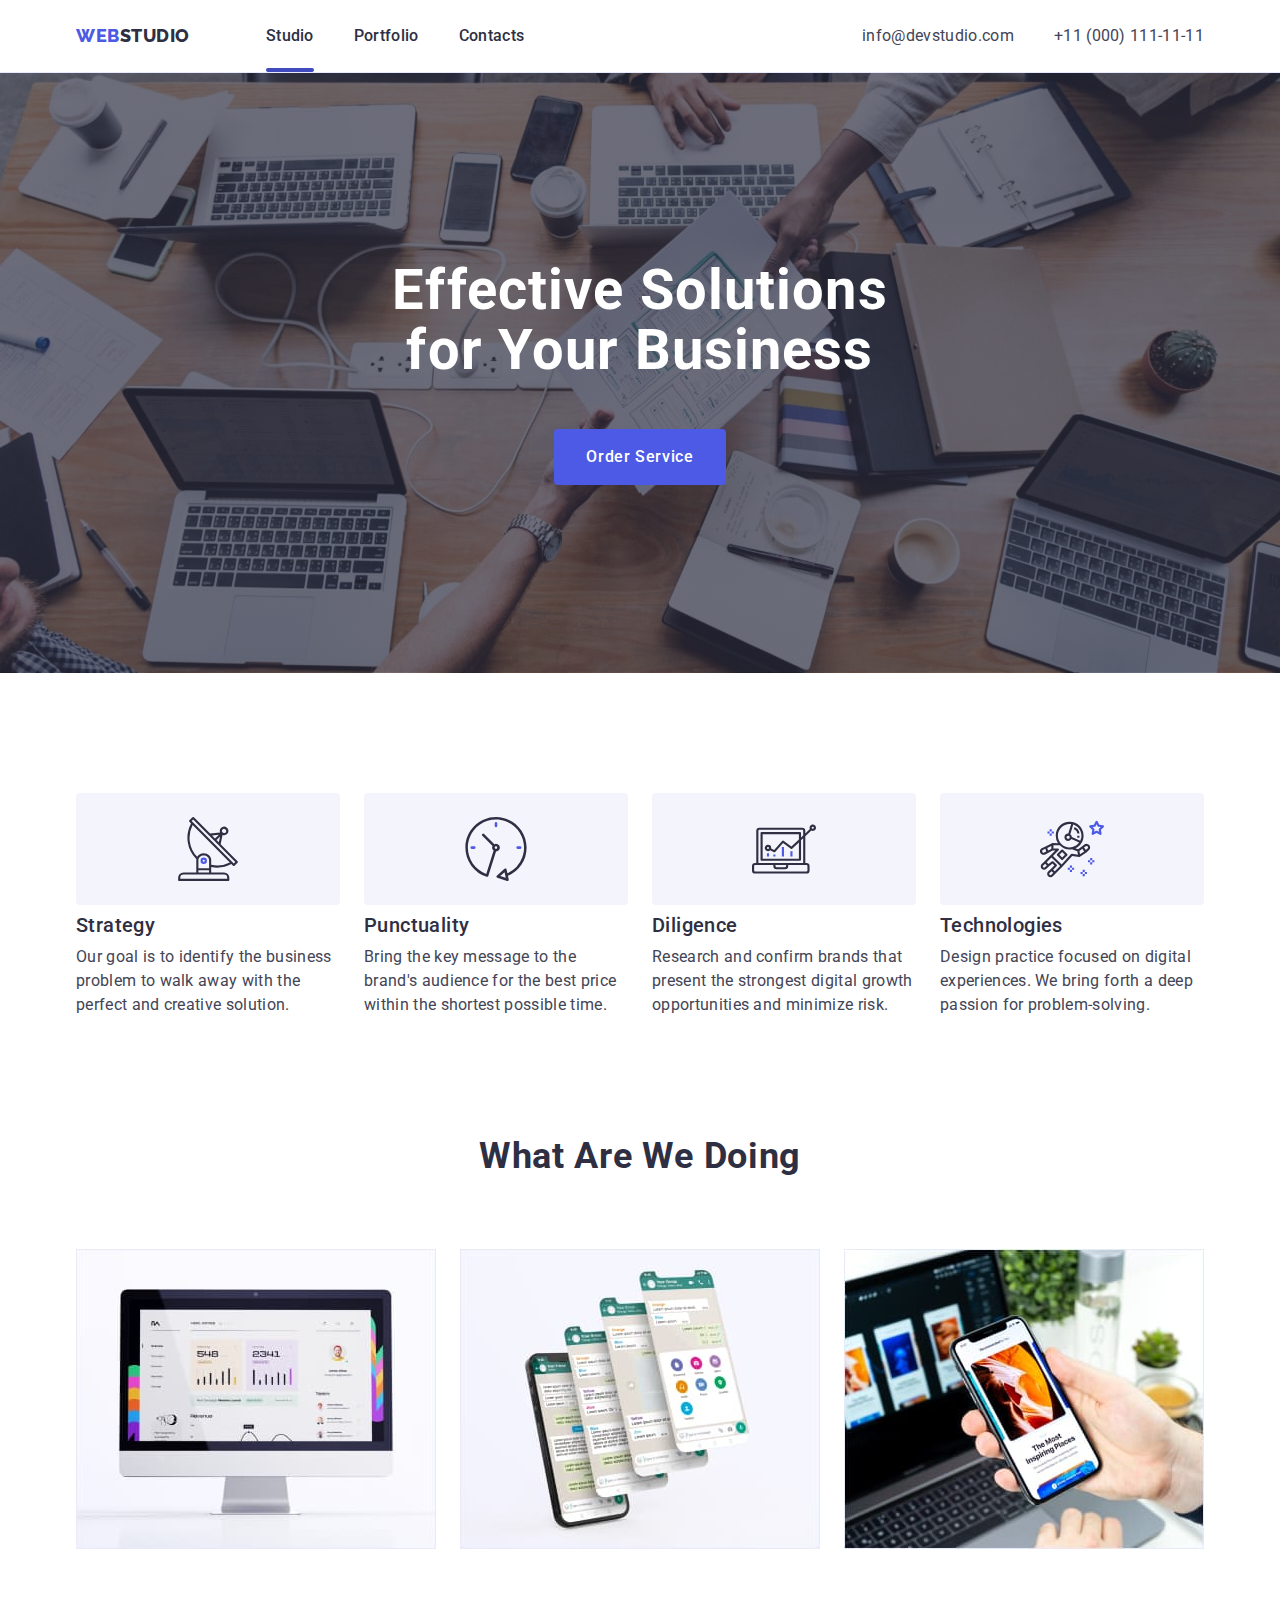
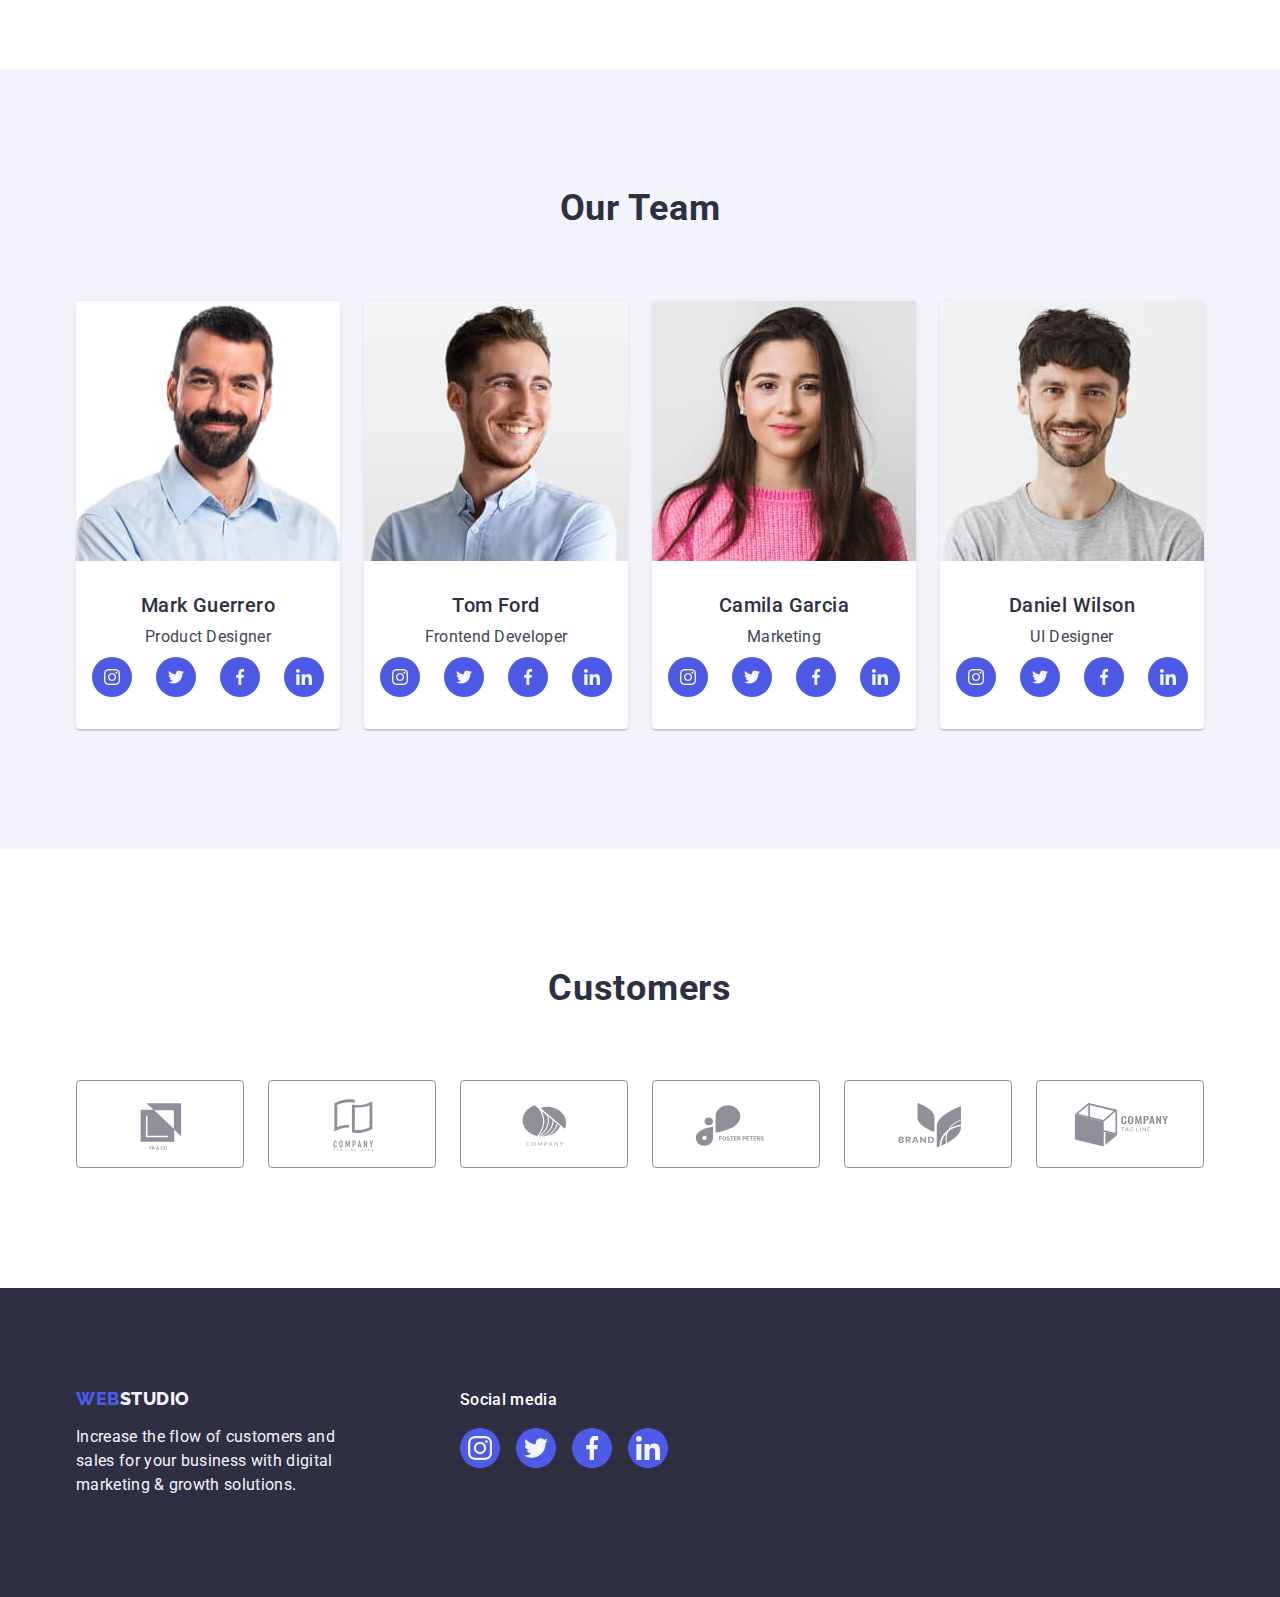
==== index.html @ 1f3f6737 "Initial commit" ====
<!DOCTYPE html>
<html lang="en">
<head>
    <meta charset="UTF-8">
    <meta http-equiv="X-UA-Compatible" content="IE=edge">
    <meta name="viewport" content="width=device-width, initial-scale=1.0">
    <title>Document</title>
    <link rel="preconnect" href="https://fonts.googleapis.com">
    <link rel="preconnect" href="https://fonts.gstatic.com" crossorigin>
    <link href="https://fonts.googleapis.com/css2?family=Raleway:wght@800&family=Roboto:wght@400;500;700&display=swap"
        rel="stylesheet">

    <!--Normalize styles  -->
    <link rel="stylesheet" href="https://cdn.jsdelivr.net/npm/modern-normalize@1.1.0/modern-normalize.min.css">

    <!-- Custom styles -->
    <link rel="stylesheet" href="./css/styles.css">
</head>
<body>
    <header class="page-header">
        <div class="container header-container">
            <nav class="menu">
                <!-- Site logo link -->
                <a class="logo-link link" href="./index.html">
                    Web<span class="logo-studio">Studio</span>
                </a>
                <!-- Section link -->
                <ul class="menu-list list">
                    <li class="menu-item">
                        <a class="menu-link current links-hover link" href="./index.html">
                            Studio
                        </a>
                    </li>
                    <li class="menu-item">
                        <a class="menu-link links-hover link" href="./portfolio.html">
                            Portfolio
                        </a>
                    </li>
                    <li class="menu-item">
                        <a class="menu-link links-hover link" href="">
                            Contacts
                        </a>
                    </li>
                </ul>
            </nav>
            <!-- Action link -->
            <address class="address">
                <ul class="address-list list">
                    <li class="address-item"><a class="addr-link links-hover link mailto-container" href="mailto:info@devstudio.com">info@devstudio.com</a></li>
                    <li class="address-item"><a class="addr-link links-hover link" href="tel:+110001111111">+11 (000) 111-11-11</a></li>
                </ul>
            </address>
        </div>
    </header>

    <main>
        <!-- Section one - hero -->
        <section class="hero section">
            <div class="container hero-container">
                <h1 class="hero-title">Effective Solutions for Your Business</h1>
                <button class="hero-button" type="button" data-modal-open>Order Service</button>
            </div>
        </section>

        <!-- Section two - about -->
        <section class="about section">
            <div class="container">
                <h2 class="feature visually-hidden" hidden>Feature</h2>
                <ul class="about-list list">
                    <li class="about-item ">
                        <div class="icon-rectangle">
                            <svg class="about-icon" width="64" height="64">
                                <use href="./images/icons.svg#icon-antenna-1"></use> 
                            </svg>
                        </div>
                        <h3 class="about-title">Strategy</h3>
                        <p class="about-text">Our goal is to identify the business problem to walk away with the perfect and creative solution.</p>
                    </li>
                    <li class="about-item">
                        <div class="icon-rectangle">
                            <svg class="about-icons" width="64" height="64">
                                <use href="./images/icons.svg#icon-clock-1"></use> 
                            </svg>
                        </div>
                        <h3 class="about-title">Punctuality</h3>
                        <p class="about-text">Bring the key message to the brand's audience for the best price within the shortest possible time.</p>
                    </li>
                    <li class="about-item">
                        <div class="icon-rectangle">
                            <svg class="about-icons" width="64" height="64">
                                <use href="./images/icons.svg#icon-diagram-1"></use> 
                            </svg>
                        </div>
                        <h3 class="about-title">Diligence</h3>
                        <p class="about-text">Research and confirm brands that present the strongest digital growth opportunities and minimize risk.</p>
                    </li>
                    <li class="about-item">
                        <div class="icon-rectangle">
                            <svg class="about-icons" width="64" height="64">
                                <use href="./images/icons.svg#icon-astronaut-1"></use> 
                            </svg>
                        </div>
                        <h3 class="about-title">Technologies</h3>
                        <p class="about-text">Design practice focused on digital experiences. We bring forth a deep passion for problem-solving.</p>
                    </li>
                </ul>
            </div>
        </section>

        <!-- Section three - example -->
        <section class="example section">
            <div class="container example-container">
                <h2 class="example-title">What are we doing</h2>
                <ul class="example-list list">
                    <li class="example-item"><img class="example-img img-block" src="./images/example-section-images/optimized-img/Rectangle-71.jpg" alt="For desktop" height="300" width="360"></li>
                    <li class="example-item"><img class="example-img img-block" src="./images/example-section-images/optimized-img/Rectangle-711.jpg" alt="Multifunctionality" height="300" width="360"></li>
                    <li class="example-item"><img class="example-img img-block" src="./images/example-section-images/optimized-img/Rectangle-712.jpg" alt="For Android" height="300" width="360"></li>
                </ul>
            </div>
        </section>

        <!-- Section four - team -->
        <section class="team section">
            <div class="container team-container">
                <h2 class="team-title">Our Team</h2>
                <ul class="team-list list">
                    <li class="team-item ">
                            <img class="team-img img-block" src="./images/team-section-images/optimized-img/img.jpg" alt="Product Designer Mark Guerrero" height="260" width="264">
                        <div class="team-li-container">
                            <h3 class="man-title">Mark Guerrero</h3>
                            <p class="team-text">Product Designer</p> 
                            <ul class="team-icons list">
                                <li class="social-list">
                                    <a class="social-link link" href="https://instagram.com" target="_blank" rel="noreferrer noopener" aria-label="Instagram icon">
                                        <svg class="social-icon" width="16" height="16">
                                          <use href="./images/icons.svg#icon-instagram-2"></use>
                                        </svg>
                                    </a>
                                </li>
                                <li class="social-list">
                                    <a class="social-link link" href="https://twitter.com" target="_blank" rel="noreferrer noopener" aria-label="Twitter icon">
                                        <svg class="social-icon" width="16" height="16">
                                            <use href="./images/icons.svg#icon-twitter-1"></use>
                                        </svg>
                                    </a>
                                </li>
                                <li class="social-list" >
                                    <a class="social-link link" href="https://facebook.com" target="_blank" rel="noreferrer noopener" aria-label="Facebook icon">
                                        <svg class="social-icon" width="16" height="16">
                                            <use href="./images/icons.svg#icon-facebook-1"></use>
                                        </svg>
                                    </a>
                                </li>
                                <li class="social-list">
                                    <a class="social-link link" href="https://linkedin.com" target="_blank" rel="noreferrer noopener" aria-label="Linkedin icon">
                                        <svg class="social-icon" width="16" height="16">
                                            <use href="./images/icons.svg#icon-linkedin-1"></use>
                                        </svg>
                                    </a>
                                </li>
                            </ul>
                        </div>
                    </li>
                    <li class="team-item">
                            <img class="team-img img-block" src="./images/team-section-images/optimized-img/img-1.jpg" alt="Frontend Developer Tom Ford" height="260" width="264">
                        <div class="team-li-container">
                            <h3 class="man-title">Tom Ford</h3>
                            <p class="team-text">Frontend Developer</p>
                            <ul class="team-icons list">
                                <li class="social-list">
                                    <a class="social-link link" href="https://instagram.com" target="_blank" rel="noreferrer noopener" aria-label="Instagram icon">
                                        <svg class="social-icon" width="16" height="16">
                                          <use href="./images/icons.svg#icon-instagram-2"></use>
                                        </svg>
                                    </a>
                                </li>
                                <li class="social-list">
                                    <a class="social-link link" href="https://twitter.com" target="_blank" rel="noreferrer noopener" aria-label="Twitter icon">
                                        <svg class="social-icon" width="16" height="16">
                                            <use href="./images/icons.svg#icon-twitter-1"></use>
                                        </svg>
                                    </a>
                                </li>
                                <li class="social-list" >
                                    <a class="social-link link" href="https://facebook.com" target="_blank" rel="noreferrer noopener" aria-label="Facebook icon">
                                        <svg class="social-icon" width="16" height="16">
                                            <use href="./images/icons.svg#icon-facebook-1"></use>
                                        </svg>
                                    </a>
                                </li>
                                <li class="social-list">
                                    <a class="social-link link" href="https://linkedin.com" target="_blank" rel="noreferrer noopener" aria-label="Linkedin icon">
                                        <svg class="social-icon" width="16" height="16">
                                            <use href="./images/icons.svg#icon-linkedin-1"></use>
                                        </svg>
                                    </a>
                                </li>
                            </ul>
                        </div>
                        
                    </li>
                    <li class="team-item">
                            <img class="team-im img-block" src="./images/team-section-images/optimized-img/img-2.jpg" alt="Marketolog Camila Garcia" height="260" width="264">
                        <div class="team-li-container">
                            <h3 class="man-title">Camila Garcia</h3>
                            <p class="team-text">Marketing</p>
                            <ul class="team-icons list">
                                <li class="social-list">
                                    <a class="social-link link" href="https://instagram.com" target="_blank" rel="noreferrer noopener" aria-label="Instagram icon">
                                        <svg class="social-icon" width="16" height="16">
                                          <use href="./images/icons.svg#icon-instagram-2"></use>
                                        </svg>
                                    </a>
                                </li>
                                <li class="social-list">
                                    <a class="social-link link" href="https://twitter.com" target="_blank" rel="noreferrer noopener" aria-label="Twitter icon">
                                        <svg class="social-icon" width="16" height="16">
                                            <use href="./images/icons.svg#icon-twitter-1"></use>
                                        </svg>
                                    </a>
                                </li>
                                <li class="social-list" >
                                    <a class="social-link link" href="https://facebook.com" target="_blank" rel="noreferrer noopener" aria-label="Facebook icon">
                                        <svg class="social-icon" width="16" height="16">
                                            <use href="./images/icons.svg#icon-facebook-1"></use>
                                        </svg>
                                    </a>
                                </li>
                                <li class="social-list">
                                    <a class="social-link link" href="https://linkedin.com" target="_blank" rel="noreferrer noopener" aria-label="Linkedin icon">
                                        <svg class="social-icon" width="16" height="16">
                                            <use href="./images/icons.svg#icon-linkedin-1"></use>
                                        </svg>
                                    </a>
                                </li>
                            </ul>
                        </div>
                    </li>
                    <li class="team-item">
                            <img class="team-img img-block" src="./images/team-section-images/optimized-img/img-3.jpg" alt="UI Designer Daniel Wilson" height="260" width="264">
                        <div class="team-li-container">
                            <h3 class="man-title">Daniel Wilson</h3>
                            <p class="team-text">UI Designer</p>
                            <ul class="team-icons list">
                                <li class="social-list">
                                    <a class="social-link link" href="https://instagram.com" target="_blank" rel="noreferrer noopener" aria-label="Instagram icon">
                                        <svg class="social-icon" width="16" height="16">
                                          <use href="./images/icons.svg#icon-instagram-2"></use>
                                        </svg>
                                    </a>
                                </li>
                                <li class="social-list">
                                    <a class="social-link link" href="https://twitter.com" target="_blank" rel="noreferrer noopener" aria-label="Twitter icon">
                                        <svg class="social-icon" width="16" height="16">
                                            <use href="./images/icons.svg#icon-twitter-1"></use>
                                        </svg>
                                    </a>
                                </li>
                                <li class="social-list" >
                                    <a class="social-link link" href="https://facebook.com" target="_blank" rel="noreferrer noopener" aria-label="Facebook icon">
                                        <svg class="social-icon" width="16" height="16">
                                            <use href="./images/icons.svg#icon-facebook-1"></use>
                                        </svg>
                                    </a>
                                </li>
                                <li class="social-list">
                                    <a class="social-link link" href="https://linkedin.com" target="_blank" rel="noreferrer noopener" aria-label="Linkedin icon">
                                        <svg class="social-icon" width="16" height="16">
                                            <use href="./images/icons.svg#icon-linkedin-1"></use>
                                        </svg>
                                    </a>
                                </li>
                            </ul>
                        </div>
                    </li>
                </ul>
            </div>
        </section>
        <!-- Section five - customers -->
        <section class="customers section">
            <div class="container container-customers">
                <h2 class="customers-title">Customers</h2>
                <ul class="customer-lists list">
                    <li class="client-list">
                        <a class="client-link link" href="" target="_blank" rel="noreferrer noopener" aria-label="Client-1">
                            <svg class="client-icon" width="104" height="56">
                                <use href="./images/icons.svg#icon-Logo"></use>
                            </svg>
                        </a>
                    </li>
                    <li class="client-list">
                        <a class="client-link link" href="" target="_blank" rel="noreferrer noopener" aria-label="Client-2">
                            <svg class="client-icon" width="104" height="56">
                                <use href="./images/icons.svg#icon-Logo-1"></use>
                            </svg>
                        </a>
                    </li>
                    <li class="client-list">
                        <a class="client-link link" href="" target="_blank" rel="noreferrer noopener" aria-label="Client-3">
                            <svg class="client-icon" width="104" height="56">
                                <use href="./images/icons.svg#icon-Logo-2"></use>
                            </svg>
                        </a>
                    </li>
                    <li class="client-list">
                        <a class="client-link link" href="" target="_blank" rel="noreferrer noopener" aria-label="Client-4">
                            <svg class="client-icon" width="104" height="56">
                                <use href="./images/icons.svg#icon-Logo-3"></use>
                            </svg>
                        </a>
                    </li>
                    <li class="client-list">
                        <a class="client-link link" href="" target="_blank" rel="noreferrer noopener" aria-label="Client-5">
                            <svg class="client-icon" width="104" height="56">
                                <use href="./images/icons.svg#icon-Logo-4"></use>
                            </svg>
                        </a>
                    </li>
                    <li class="client-list">
                        <a class="client-link link" href="" target="_blank" rel="noreferrer noopener" aria-label="Client-6">
                            <svg class="client-icon" width="104" height="56">
                                <use href="./images/icons.svg#icon-Logo-5"></use>
                            </svg>
                        </a>
                    </li>
                </ul>
            </div>
        </section>
    </main>
    <footer class="page-footer">
        <div class="container footer-container">
            <div class="studio-container">
                <!--Site footer logo link-->
                <a class="logo-link link logo-reset" href="./index.html">
                    Web<span class="footer-studio">Studio</span>
                </a>
                <p class="footer-text" >Increase the flow of customers and sales for your business with digital marketing & growth solutions.</p>
            </div>
            <!-- Social media -->
            <div class="media-container">
                <p class="media-title">Social media</p>
                <ul class="media-icons list">
                    <li class="media-item">
                        <a class="media-link link" href="https://instagram.com" target="_blank" rel="noreferrer noopener" aria-label="Instagram icon">
                            <svg class="social-icon" width="24" height="24">
                              <use href="./images/icons.svg#icon-instagram-2"></use>
                            </svg>
                        </a>
                    </li>
                    <li class="media-item">
                        <a class="media-link link" href="https://twitter.com" target="_blank" rel="noreferrer noopener" aria-label="Instagram icon">
                            <svg class="social-icon" width="24" height="24">
                              <use href="./images/icons.svg#icon-twitter-1"></use>
                            </svg>
                        </a>
                    </li>
                    <li class="media-item">
                        <a class="media-link link" href="https://facebook.com" target="_blank" rel="noreferrer noopener" aria-label="Instagram icon">
                            <svg class="social-icon" width="24" height="24">
                              <use href="./images/icons.svg#icon-facebook-1"></use>
                            </svg>
                        </a>
                    </li>
                    <li class="media-item">
                        <a class="media-link link" href="https://linkedin.com" target="_blank" rel="noreferrer noopener" aria-label="Instagram icon">
                            <svg class="social-icon" width="24" height="24">
                              <use href="./images/icons.svg#icon-linkedin-1"></use>
                            </svg>
                        </a>
                    </li>
                </ul>
            </div>
        </div>
    </footer>
    <!-- backdrop -->
    <div class="backdrop is-hidden" data-modal>
        <div class="modal">
            <button class="backdrop-close" type="button" data-modal-close>
                <svg class="close-icon" width="8px" height="8px">
                  <use href="./images/icons.svg#icon-close-black-18dp-2-1"></use>
                </svg>
            </button>
        </div>
    </div>
    <script src="./js/modal.js"></script>
</body>
</html>
---- css/styles.css ----
:root {
    /*Text color*/
    --basic-color: #2E2F42;
    --logo-web-color: #4D5AE5;
    --links-hover-color: #404BBF;
    --text-color: #434455;
    --portfolio-button-background-color: #F4F4FD;
    --topic-button-border: #E7E9FC;
}

/*reset*/
.list {
    list-style: none;
    margin: 0;
    padding: 0;
}
.link {  
    text-decoration: none;
}

.img-block{
    /* reset empty space beetwen images */
    display: block;
    /* max-width: 100%; */
}

h1,h2,h3,h4,h5,h6,p{
    margin: 0;
}
/*reset/*/

/* hidden */
.visually-hidden {
    position: absolute;
    width: 1px;
    height: 1px;
    margin: -1px;
    border: 0;
    padding: 0;
    
    white-space: nowrap;
    clip-path: inset(100%);
    clip: rect(0 0 0 0);
    overflow: hidden;
  }

/* /hidden */

/*hover*/
.links-hover:hover,
.links-hover:focus {
    color: var(--links-hover-color);
}

.hero-button:hover,
.topic-button:hover,
.hero-button:focus,
.topic-button:focus {
    background: var(--links-hover-color);
}

.topic-button:hover,
.topic-button:focus {
    color: #FFFFFF;
    border: 1px solid transparent;
    box-shadow: 0px 3px 1px rgba(0, 0, 0, 0.1), 0px 2px 1px rgba(0, 0, 0, 0.08), 0px 2px 2px rgba(0, 0, 0, 0.12);
}

.social-link:hover,
.social-link:focus {
    background-color: #404BBF;
}

.media-link:hover,
.media-link:focus {
    background-color: #31D0AA;
}

.client-link:hover,
.client-link:focus {
    border-color: #404BBF;
    color: #404BBF;
}

.gallery-link:hover,
.gallery-link:focus {
    box-shadow: 0px 1px 6px rgba(46, 47, 66, 0.08), 0px 1px 1px rgba(46, 47, 66, 0.16), 0px 2px 1px rgba(46, 47, 66, 0.08);
}
/* .gallery-link:hover,
.gallery-link:focus {
    color: linear-gradient(to bottom, rgba(77,90,229),  rgba(77,90,229))
} */

.gallery-link:hover .gallery-overlay,
.gallery-link:focus .gallery-overlay {
    transform: translateY(0);
}

.backdrop-close:hover,
.backdrop-close:focus {
    background-color: #404BBF;
    color: #FFFFFF;
}

/*hover/*/

.button{
    font-family: inherit; 
}

.container{
    width: 1158px;
    padding-left: 15px;
    padding-right: 15px;
    margin-left: auto;
    margin-right: auto;

    /* outline: 2px solid red;  */
}

.section{
    /* max-width: 1440px; */
    /* autocheck */
    /* my version 'width: 1440px;' 
    - section not cuting! */
    padding-top: 120px;
    padding-bottom: 120px;
}

/**
  |============================
  | STUDIO index.html
  |============================
*/

/*==========BODY=============*/
body {
    font-family: 'Roboto', sans-serif;
    font-weight: 400;
    font-size: 16px;
    line-height: 1.5;
    letter-spacing: 0.02em;
    color: #434455;

    background-color:#FFFFFF;
}

/*         /BODY             */

/*==========HEADER=============*/

.header-container{
    display: flex;
    justify-content: space-between;
    align-items: center;
}

.page-header{
    
    border-bottom: 1px solid #E7E9FC;

    box-shadow:0px 2px 1px rgba(46, 47, 66, 0.08), 0px 1px 1px rgba(46, 47, 66, 0.16), 0px 1px 6px rgba(46, 47, 66, 0.08);
}

/*           LOGO              */
.logo-link {
    font-family: 'Raleway', sans-serif;
    text-transform: uppercase;
    font-weight: 800;
    font-size: 18px;
    line-height: 1.17;
    letter-spacing: 0.03em;
    color: var(--logo-web-color);

    margin-right: 76px;
    display: inline-block;
    padding-top: 24px;
    padding-bottom: 24px;
}

.logo-studio {
    color: var(--basic-color);
}

/*         /LOGO             */

/*        MENU/ADDRESS       */
.menu{
    display: flex;
    align-items: center;
    /*^As demand LMS!!!^*/
}

.menu-link,
.menu-item {
    font-size: 16px;
    font-weight: 500;
    line-height: 1.5;
    letter-spacing: 0.02em;
    color: var(--basic-color);

    transition: color 250ms cubic-bezier(0.4, 0, 0.2, 1);
}

.menu-link::after {
    content: "";
    position: absolute;
    width: 100%;
    height: 4px;
    left: 0;
    bottom: 0;
    background: #404BBF;
    border-radius: 2px;
    visibility: hidden;
}

/* the line is only under the current page */
.menu-item .current.menu-link::after {
    visibility: visible;
}

.menu-list{
    display: flex;
    gap: 40px;
}

.menu-link{
    position: relative;
    display: block;
    padding-top: 24px;
    padding-bottom: 24px;
}

.address {
    font-style: normal;
}
.addr-link {
    font-size: 16px;
    font-style: normal;
    font-weight: 400;
    line-height: 1.5;
    letter-spacing: 0.02em;
    color: var(--text-color);


}

.address-list{
    display: flex;
    gap: 40px;
}

.addr-link{
    display: block;
    padding-top: 24px;
    padding-bottom: 24px;

    transition: color 250ms cubic-bezier(0.4, 0, 0.2, 1);
}

/*       /MENU/ADDRESS       */

/*          /HEADER          */

/*==========MAIN=============*/

/*          HERO             */
.hero-container{
    display: flex;
    flex-direction: column;
    align-items: center;
    /* padding: 0 316px; */
}

.hero {
    max-width: 1440px;
    margin: 0 auto;
    background-color: #2E2F42;
    background-image: linear-gradient(rgba(46, 47, 66, 0.7),  rgba(46, 47, 66, 0.7)), url(../images/people-office1.jpg);
    background-repeat: no-repeat;
    background-position: center;
    background-size: cover;
    padding: 188px 0;
}

.hero-title {
    /* width: 496px; */
    margin-bottom: 48px;
    max-width: 496px;

    font-family: inherit;
    font-size: 56px;
    line-height: 1.07;  
    text-align: center;
    letter-spacing: 0.02em;
    color: #FFFFFF;
    
}

.hero-button {
    color: #FFFFFF;
    font-size: 16px;
    font-weight: 500;
    line-height: 1.5;
    letter-spacing: 0.04em;
    padding: 16px 32px;
    border: none;
    border-radius: 4px;
    cursor: pointer;
    min-width: 169px;
  
    background: #4D5AE5;
    transition: background-color 250ms cubic-bezier(0.4, 0, 0.2, 1);
}
/*         /HERO             */

/*          ABOUT            */

.about {
    display: flex;
    justify-content: space-between;  
}

.icon-rectangle {
    display: flex;
    background-color: #F4F4FD;
    width: 264px;
    align-items: center;
    justify-content: center;
    padding-top: 24px;
    padding-bottom: 24px;
    margin-bottom: 8px;

    border: none;
    border-color: transparent;
    border-radius: 4px;
}

.about-title,
.man-title {
    margin-bottom: 8px;
    color: var(--basic-color);
    font-weight: 500;
    font-size: 20px;
    text-align: start;
    text-transform: capitalize;
    line-height: 1.2;
    letter-spacing: 0.02em;
}

.about-text,
.team-text {
    color: var(--text-color);
}
  
.about-text{
    max-width: 264px;
}

.about-list{
    display: flex;
    gap: 24px;
}
/*         /ABOUT            */

/*          EXAMPLE          */

.example{
    padding-top: 0;
}

.example-title,
.team-title {
    margin-bottom: 72px;
    color: var(--basic-color);
    text-align: center;
    text-transform: capitalize;
    font-weight: 700;
    font-size: 36px;
    line-height: 1.11;
    letter-spacing: 0.02em;
}

.example-img{
    display: block;
    max-width: 360px; 
}

.example-list,
.team-list{
    display: flex;
    flex-wrap: wrap;
    justify-content: space-between;
    gap: 24px;
}

/*         /EXAMPLE          */

/*          TEAM          */

.team{
    background-color: #F4F4FD;
    margin-bottom: 0;
    padding: 120px 0;
}
.team-item {
    background-color:#FFFFFF;
    box-shadow:0px 1px 6px rgba(46, 47, 66, 0.08), 0px 1px 1px rgba(46, 47, 66, 0.16), 0px 2px 1px rgba(46, 47, 66, 0.08); 
    border: none;
    border-radius:0 0 4px 4px;
}

.team-li-container{
    display: flex;
    flex-direction: column;
    align-items: center;
    padding: 32px 0;

    border: none;
    border-radius:0 0 4px 4px;
}

/* .team-item{
    border: none;
    border-radius:0 0 4px 4px;
} */

.man-title{
    text-align: center;
}

.team-text{
    text-align: center;
    margin-bottom: 8px;
}

/*        Social icons       */
.icon-list {
    display: flex;
    justify-content: space-between;
}

.team-icons {
    display: flex;
    justify-content: center;
    gap: 24px;
}
.social-link {
    display: flex;
    justify-content: center;
    align-items: center;
    
    width: 40px;
    height: 40px;
    background-color: var(--logo-web-color);
    border-radius: 50%;
    transition: background-color 250ms cubic-bezier(0.4, 0, 0.2, 1);
}

.social-icon {
    fill: #f4f4fd;
}
/*        /Social icons       */

/*         Cliant icons       */
.customers {
    margin-bottom: 0;
}

.container-customers {
    margin-left: auto;
    margin-right: auto;
}

.customer-lists {
    display: flex;
    flex-direction: row;
    justify-content: space-between;
    gap: 24px;
}

.client-link {
    display: flex;
    justify-content: center;
    align-items: center;
    width: 168px;
    height: 88px;
    background-color: transparent;
    padding: 16px 32px;
    transition: border-color 250ms cubic-bezier(0.4, 0, 0.2, 1), color 250ms cubic-bezier(0.4, 0, 0.2, 1);

    border: 1px solid #8E8F99;
    border-radius: 4px;
    color: #8E8F99;
}
.client-icon {
    width: 104px;
    height: 56px;
    fill: currentColor;
}


/*        /Cliant icons       */

/*         /TEAM              */

/*         CUSTOMERS          */
.customers {
    padding: 120px 0;
}

.customers-title {
    margin-bottom: 72px;
    color: var(--basic-color);
    text-align: center;
    text-transform: capitalize;
    font-weight: 700;
    font-size: 36px;
    line-height: 1.1;
    letter-spacing: 0.02em;
}

/*         /CUSTOMERS          */

/*           /MAIN           */

/*==========FOOTER=============*/
.logo-reset{
    padding: 0;
    margin-bottom: 16px;
}

.footer-text {
    color: var(--portfolio-button-background-color);
    max-width: 264px;
}

.page-footer {
    /* width: 1440px; */
    margin-left: auto;
    margin-right: auto;
    background-color:var(--basic-color);
    padding-top: 100px;
    padding-bottom: 100px;
}

.media-title {
    color: #FFFFFF;
    font-weight: 500;
    font-size: 16px;
    line-height: 1.5;
    letter-spacing: 0.02em;

    margin-bottom: 16px;
}

.studio-container {
    margin-right: 120px;
}

.footer-container {
    display: flex;
    flex-direction: row;
    align-items: baseline;
    /* gap: 120px;  */
}

.footer-studio {
    color: #f4f4fd;
}

.media-link {
    display: flex;
    justify-content: center;
    align-items: center;
    
    width: 40px;
    height: 40px;
    background-color: var(--logo-web-color);
    border-radius: 50%;
    transition: background-color 250ms cubic-bezier(0.4, 0, 0.2, 1);
}

.media-icons {
    display: flex;
    justify-content: space-between;
    gap: 16px;
}

.media-container {
    display: flex;
    flex-direction: column;
    align-items: stretch;
    width: 208px;
    height: 80px; 
}

/*         /FOOTER             */


/**
  |============================
  | PORTFOLIO portfolio.html
  |============================
*/

/*==========HEADER=============*/


/*         /HEADER             */

/*==========MAIN=============*/
/*          ABOUT            */
.topic-button {
    font-family: inherit;
    font-weight: 500;
    color: var(--logo-web-color);
    font-size: 16px;
    line-height: 1.5;
    letter-spacing: 0.04em;
    padding: 12px 24px;
    cursor: pointer;
    border: 1px solid var(--topic-button-border);
    border-radius: 4px;
   
    background: var(--portfolio-button-background-color);
    transition: color 250ms cubic-bezier(0.4, 0, 0.2, 1), background-color 250ms cubic-bezier(0.4, 0, 0.2, 1);
}

.topic-list{
    display: flex;
    justify-content: center;
    margin-bottom: 72px;
    gap: 24px;
}
/*          /ABOUT           */

/*          GALLERY            */
.samples-works{
    padding-top: 96px;
    padding-bottom: 120px;
}

.gallery-title {
    font-weight: 500;
    font-size: 20px;
    line-height: 1.2;
    letter-spacing: 0.02em;
    color: var(--basic-color);
    max-width: 360px;
    margin-bottom: 8px;
}

.gallery-image{
    max-width: 360px;
}

.gallery-text {
    color:var(--text-color);
    max-width: 360px;
}

/*          /GALLERY            */
.gallery{
    display: flex;
    flex-wrap: wrap;
    /* margin-left: -24px; */
    flex-basis: calc(100% / 3);
    row-gap: 48px;
    column-gap: 24px;
}

.gallery-item{
    /* margin-left: 24px;
    margin-bottom: 48px; */
    width: calc((100% - 48px) / 3);
}

.gallery-link{
    display: block;
}

.gallery-containar{
    padding: 32px 16px;
    border: 1px solid #E7E9FC;
    border-top: none;
}
/*          OVERLAY          */

.overlay-container{
    position: relative;
    overflow: hidden;
}

.gallery-overlay{
    width: 100%;
    height: 100%;
    position: absolute;
    left: 0;
    top: 0;
    overflow: auto;
    transform: translateY(100%);
    transition: transform 500ms linear;
    transition-delay: 250ms;
    transition-timing-function:  cubic-bezier(0.4, 0, 0.2, 1);

    font-family: inherit;
    font-style: normal;
    font-weight: 400;
    font-size: 16px;
    line-height: 1.5;
    letter-spacing: 0.02em;
    color: #F4F4FD;

    padding: 40px 32px 164px 32px;
    background-color: #4D5AE5;
}
/*         /OVERLAY          */
/*         /MAIN             */

/*==========FOOTER=============*/


/*         /FOOTER             */

/*==========BACKDROP=============*/
    .backdrop {
       position: fixed; 
       top:0;
       left:0;

       width: 100%;
       height: 100%;
       background-color: rgba(46, 47, 66, 0.4);

       opacity: 1;
       visibility: visible;
       transition: opacity 250ms cubic-bezier(0.4, 0, 0.2, 1), visibility 500ms cubic-bezier(0.4, 0, 0.2, 1);
    }

    .modal {
        position: absolute;
        top: 88px;
        left: 50%;
        transform: translate(-50%);

        min-width: 408px;  
        min-height: 576px;
        padding: 24px;
        background-color: #FCFCFC;
    }

    .backdrop.is-hidden {
        opacity: 0;
        pointer-events: none;
        visibility: hidden; 
    }

    .backdrop-close {
        position: absolute;
        top: 24px;
        right: 24px;
        width: 24px;
        height: 24px;
        background-color: #E7E9FC;
        border-color: rgba(0, 0, 0, 0.1);
        border-radius: 50%;
        cursor: pointer;
        transition: color 250ms cubic-bezier(0.4, 0, 0.2, 1), background-color 250ms cubic-bezier(0.4, 0, 0.2, 1);
        /* box-shadow: 0px 4px 4px 0px #00000040; */
    }

    .close-icon {
        display: flex;
        justify-content: center;
        align-items: center;
        fill: currentColor;
    }
/*         /BACKDROP             */
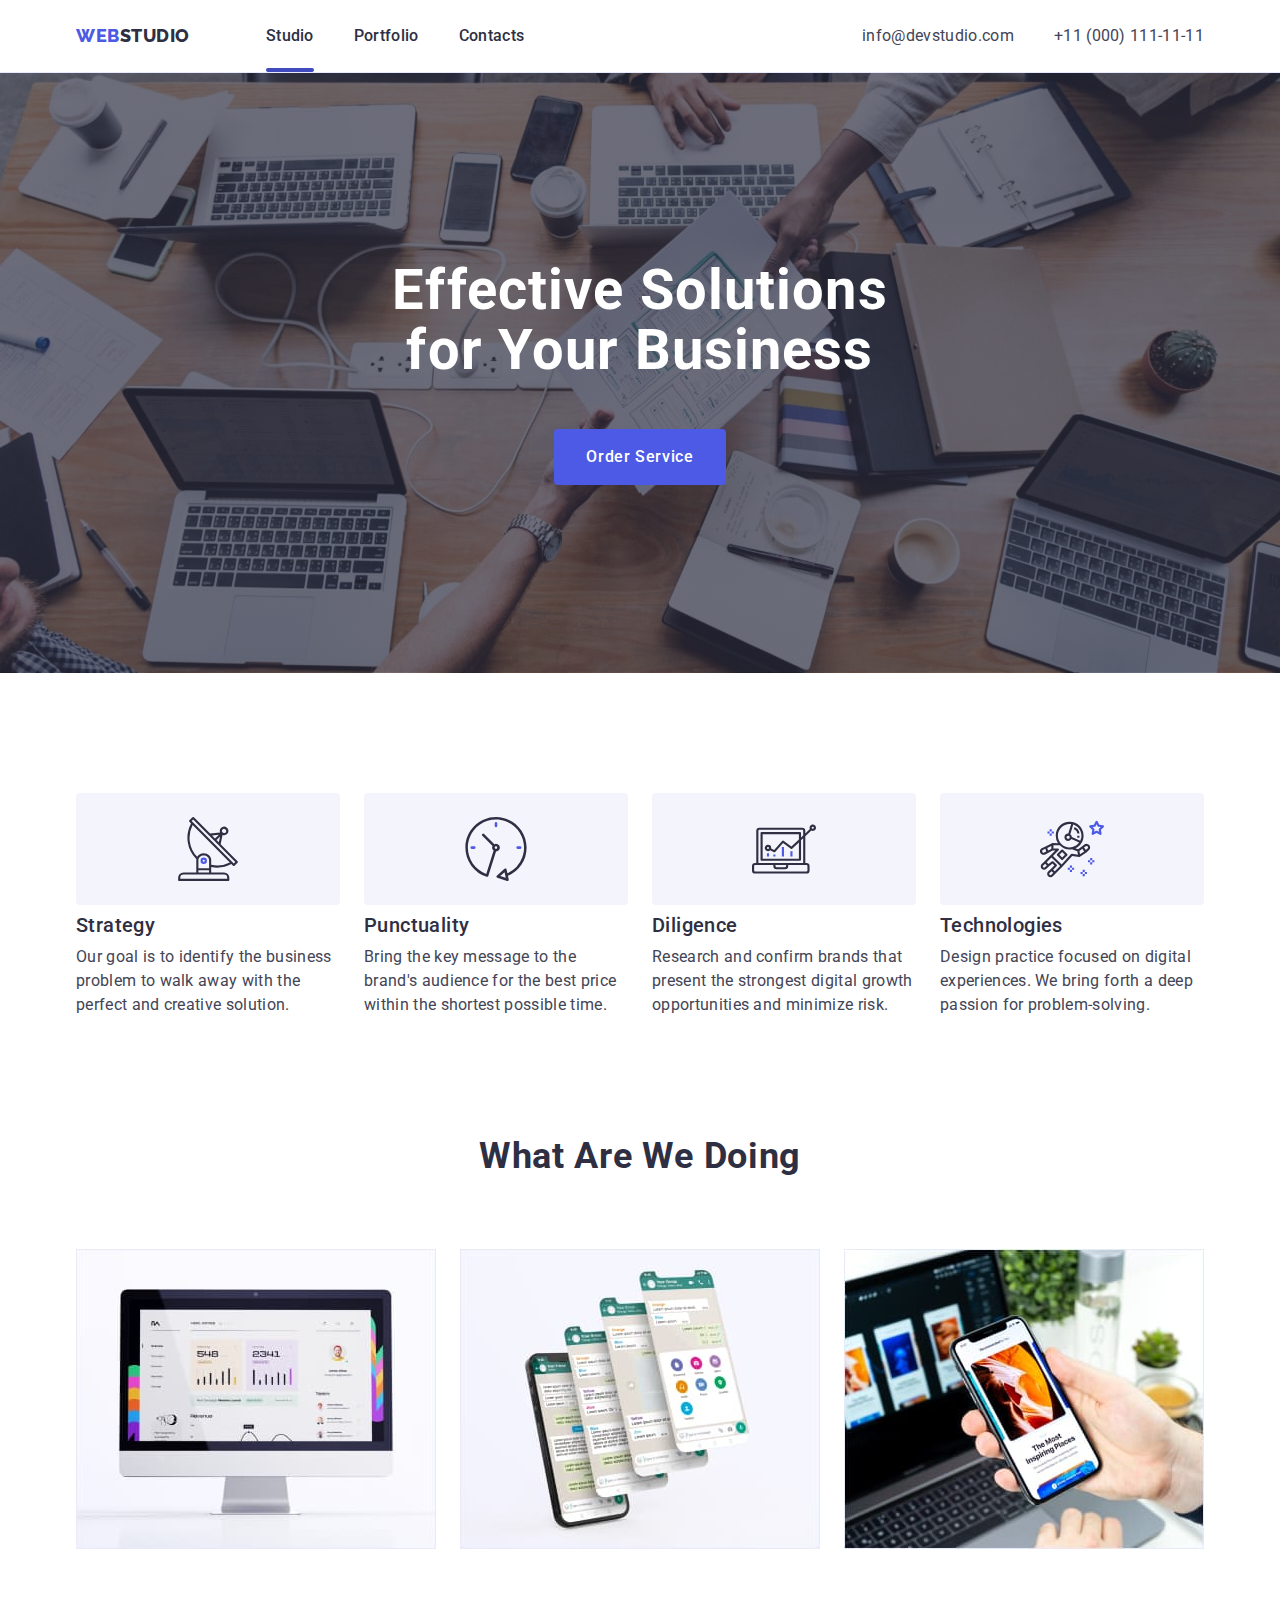
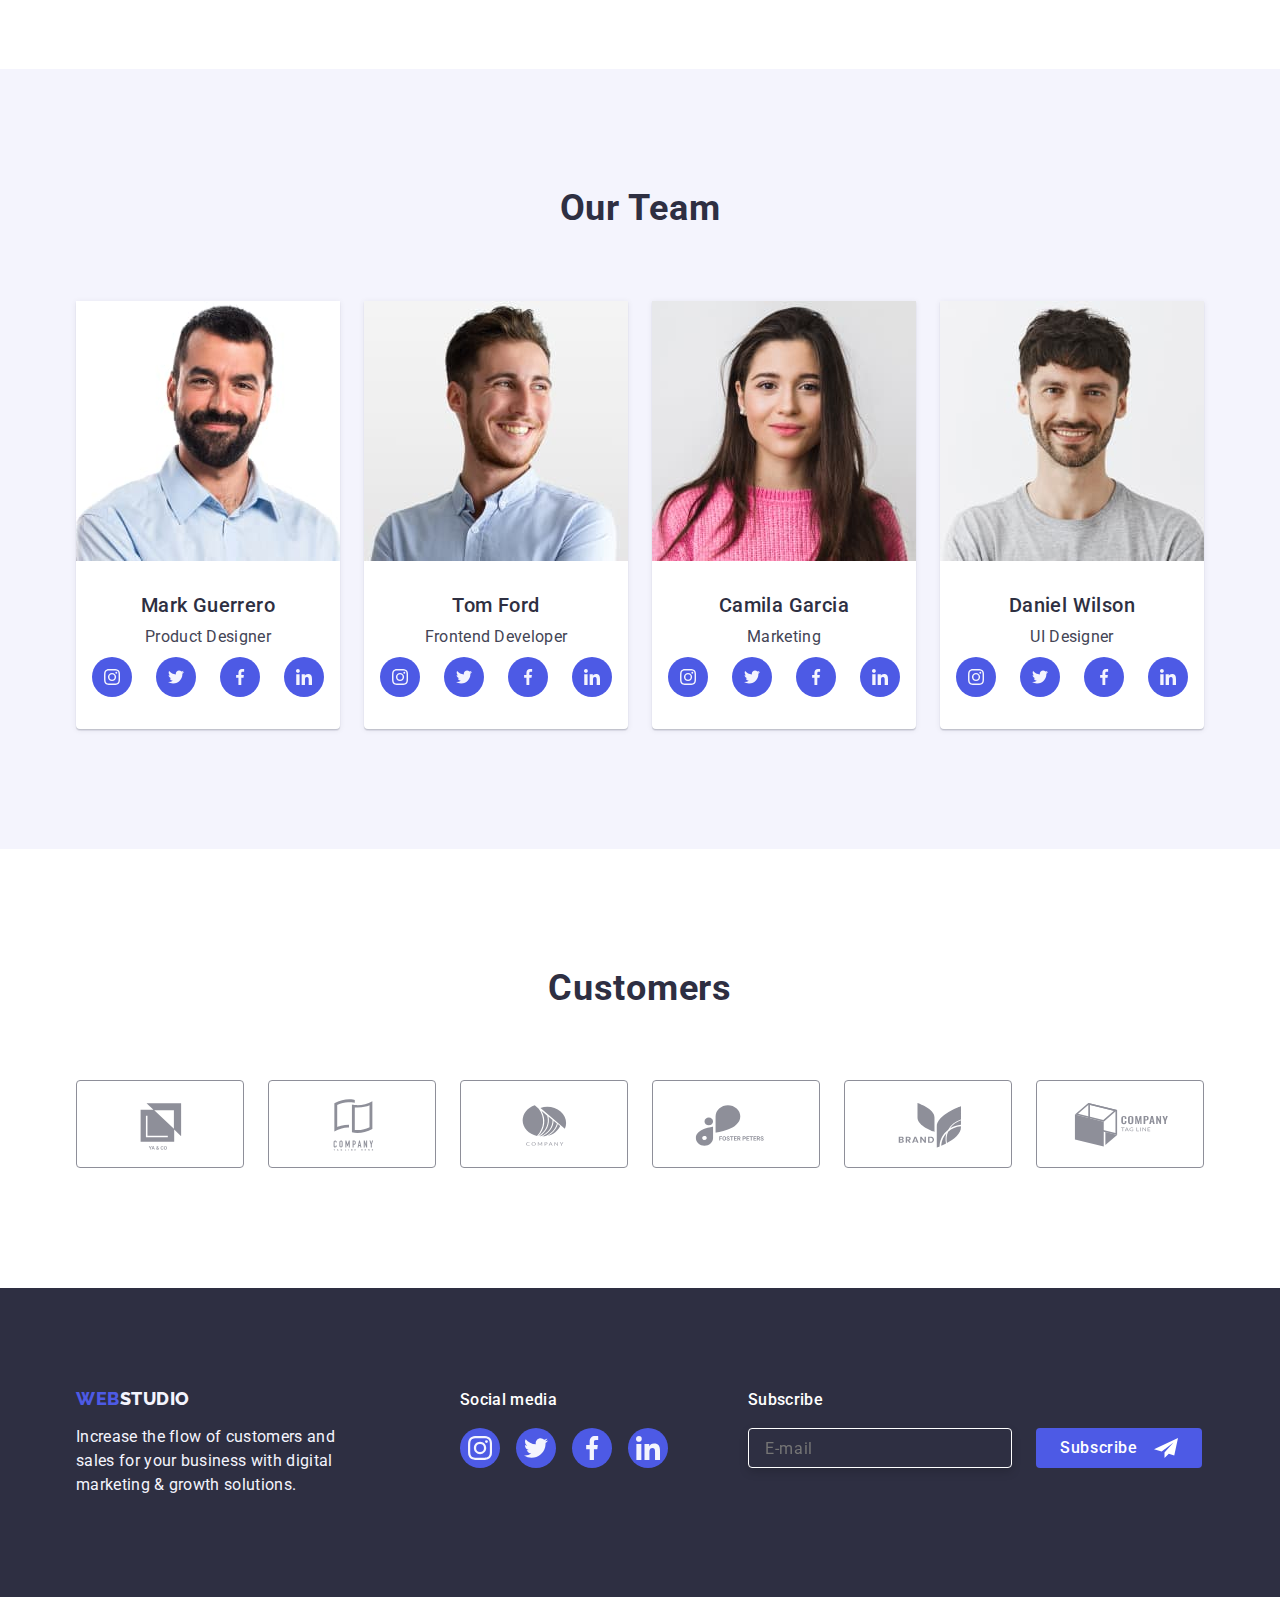
==== commit 34c47f36: "HW-06-1" ====
--- a/index.html
+++ b/index.html
@@ -370,6 +370,18 @@
                     </li>
                 </ul>
             </div>
+            <div class="footer-subscribe">
+                <form  class="footer-form" name="subscribe-form" autocomplete="off" novalidate>
+                    <label class="footer-label" for="subscribe">Subscribe</label>
+                    <input class="footer-input" type="email" name="subscribe-email" id="subscribe" placeholder="E-mail"/>
+                </form>
+                <button class="footer-button" type="submit">
+                    Subscribe
+                    <svg class="subscribe-icon" width="24" height="24">
+                        <use href="./images/icons.svg#icon-Frame-3"></use>
+                    </svg>
+                </button>
+            </div>
         </div>
     </footer>
     <!-- backdrop -->
@@ -380,6 +392,57 @@
                   <use href="./images/icons.svg#icon-close-black-18dp-2-1"></use>
                 </svg>
             </button>
+            <div class="modal-container">
+                <form class="modal-form" name="modal-form" autocomplete="off" novalidate>
+                    <p class="modal-text">Leave your contacts and we will call you back</p>
+                    <ul class="modal-form-list">
+                        <li class="modal-form-item">
+                            <label class="modal-form-lable" for="user-name">Name</label>
+                            <div class="form-input-icon">
+                                <svg class="form-input-svg" width="18" height="24">
+                                  <use href="./images/icons.svg#icon-Frame-1"></use>
+                                </svg>
+                                <input class="modal-form-input" type="text" name="user-name">
+                            </div>
+                        </li>
+
+                        <li class="modal-form-item">
+                            <label class="modal-form-lable" for="user-phone">Phone</label>
+                            <div class="form-input-icon">
+                                <svg class="form-input-svg" width="18" height="24">
+                                  <use href="./images/icons.svg#icon-phone-black-18dp-1"></use>
+                                </svg>
+                            <input class="modal-form-input" type="tel" name="user-phone">
+                            </div>
+                        </li>
+
+                        <li class="modal-form-item">
+                            <label class="modal-form-lable" for="user-email">Email</label>
+                            <div class="form-input-icon">
+                                <svg class="form-input-svg" width="18" height="24">
+                                  <use href="./images/icons.svg#icon-email-black-18dp-1"></use>
+                                </svg>
+                            <input class="modal-form-input" type="email" name="user-email">
+                            </div>
+                        </li>
+
+                        <li class="modal-form-item">
+                            <label class="modal-form-lable" for="user-comment">Comment</label>
+                            <textarea class="modal-form-textarea" name="user-comment" id="user-comment" placeholder="Text input"></textarea>
+                        </li>
+                    </ul>
+
+                    <label class="modal-checkbox">
+                        <input class="item-checkbox" type="checkbox" name="privacy-policy">
+                        <span class="modal-checkbox-text">
+                            I accept the terms and conditions of the
+                            <a class="link-checkbox" href="">Privacy Policy</a>
+                        </span>
+                    </label>
+                
+                    <button class="send-button">Send</button>
+                </form>
+            </div>    
         </div>
     </div>
     <script src="./js/modal.js"></script>
--- a/css/styles.css
+++ b/css/styles.css
@@ -591,9 +591,79 @@
     display: flex;
     flex-direction: column;
     align-items: stretch;
+    margin-right: 80px;
     width: 208px;
     height: 80px; 
 }
+
+/*             FORM            */
+.footer-subscribe {
+    display: flex;
+    flex-direction: row;
+    align-items: flex-end;
+    gap: 24px;
+}
+
+.footer-form {
+    display: flex;
+    flex-direction: column;
+}
+
+.footer-label {
+    color: #FFFFFF;
+    font-weight: 500;
+    font-size: 16px;
+    line-height: 1.5;
+    letter-spacing: 0.02em;
+    
+    margin-bottom: 16px;
+}
+
+.footer-button {
+    display: flex;
+    flex-direction: row;
+    align-items: center;
+    gap: 16px;
+
+    color: #FFFFFF;
+    font-size: 16px;
+    font-weight: 500;
+    line-height: 1.5;
+    letter-spacing: 0.04em;
+
+    padding: 8px 24px;
+    border: none;
+    border-radius: 4px;
+    cursor: pointer;
+    min-width: 165px;
+  
+    background-color: #4D5AE5;
+}
+
+.footer-input {
+    width: 264px;
+    height: 40px;
+
+    color: #FFFFFF;
+    font-family: inherit;
+    font-size: 16px;
+    font-weight: 400;
+    line-height: 2;
+    letter-spacing: 0.04em;
+    padding: 8px 16px;
+    outline: none;
+
+    background-color: var(--basic-color);
+    border: 1px solid #FFFFFF;
+    filter: drop-shadow(0px 4px 4px rgba(0, 0, 0, 0.15));
+    border-radius: 4px;
+
+}
+
+.subscribe-icon {
+    fill: #FFFFFF;
+}
+/*            /FORM            */     
 
 /*         /FOOTER             */
 
@@ -743,6 +813,7 @@
         top: 88px;
         left: 50%;
         transform: translate(-50%);
+        border-radius: 4px;
 
         min-width: 408px;  
         min-height: 576px;
@@ -776,4 +847,159 @@
         align-items: center;
         fill: currentColor;
     }
+
+    .modal-container {
+        display: flex;
+        flex-direction: column;
+        align-items: center;
+        margin-top: 48px;
+    }
+
+    .modal-form {
+        top: 48px;
+        
+        width: 360px;
+    }
+
+    .modal-text {
+        color: #2E2F42;
+        margin-bottom: 16px;
+        
+        font-weight: 500;
+        font-size: 16px;
+        line-height: 1.5;
+        letter-spacing: 0.04em;
+        text-align: center;
+    }
+
+    .modal-form-list {
+       margin: 0 16 0 0;
+       padding: 0;
+       list-style: none;
+    }
+
+    .modal-form-item:not(:last-child) {
+        margin-bottom: 8px;
+
+    }
+
+    .modal-form-item {
+        display: flex;
+        flex-direction: column;
+        width: 360px;
+    }
+
+    .form-input-icon {  
+        padding: 8px 16px;
+        border-color: var(--logo-web-color);
+        border: 1px solid #4D5AE5;
+        border-radius: 4px;
+    }
+
+    .modal-form-input {
+        outline: none;
+        border: none;
+        padding: 0;
+        width: 100%;
+    }
+
+    .modal-form-textarea {
+        display: flex;
+        resize: none;
+        border-color: var(--logo-web-color);
+        border: 1px solid #4D5AE5;
+        border-radius: 4px;
+        padding: 8px 16px;
+        outline: none;
+    }
+
+    .modal-form-textarea::placeholder{
+        font-family: inherit;
+        font-style: normal;
+        font-weight: 400;
+        font-size: 12px;
+        line-height: 1.16;
+       
+        letter-spacing: 0.04em;
+        color: rgba(46, 47, 66, 0.4);
+    }
+
+    .modal-form-lable {
+        font-family: inherit;
+        font-style: normal;
+        font-weight: 400;
+        font-size: 12px;
+        line-height: 1.16;
+       
+        letter-spacing: 0.04em;
+
+        color: #8E8F99;
+    }
+
+    .modal-checkbox-text {
+        font-family: inherit;
+        font-style: normal;
+        font-weight: 400;
+        font-size: 12px;
+        line-height: 0.85;
+        text-align: center;
+
+        letter-spacing: 0.04em;
+
+        color: #8E8F99;
+    }
+
+    .modal-form-textarea {
+        display: block;
+        height: 138px;
+    }
+
+    .form-input-icon {
+        display: flex;
+        flex-direction: row;
+    }
+
+    .link-checkbox {
+        font-family: inherit;
+        font-style: normal;
+        font-weight: 400;
+        font-size: 12px;
+        line-height: 1.16;
+
+        letter-spacing: 0.04em;
+
+        color: #4D5AE5;
+    }
+
+    .modal-checkbox { 
+        width: 100%;
+        display: flex;
+        flex-direction: row;
+        align-items: center;
+    }
+
+    .item-checkbox {
+        margin-right: 8px;
+    }
+
+    .send-button {
+      display: block;
+      margin-top: 24px;
+      margin-left: auto;
+      margin-right: auto;
+      padding: 16px 32px;
+      width: 169px;  
+      background: #4D5AE5;
+      box-shadow: 0px 4px 4px rgba(0, 0, 0, 0.15);
+      border-radius: 4px;
+      outline: none;
+
+      font-weight: 500;
+      font-size: 16px;
+      line-height: 1.5;
+      letter-spacing: 0.04em;
+      text-align: center;
+      letter-spacing: 0.02em;
+      color: #FFFFFF;
+    }
 /*         /BACKDROP             */